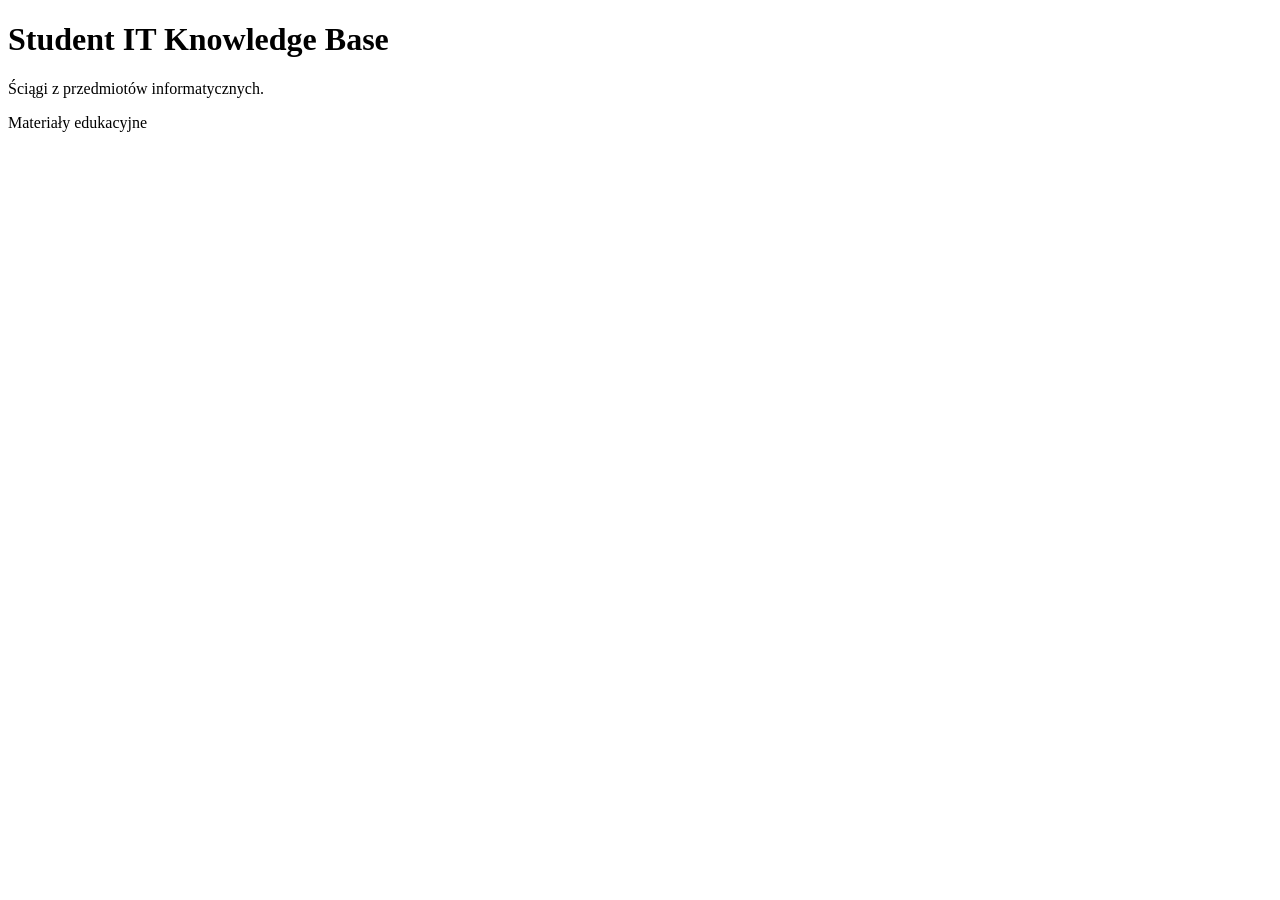
==== index.html @ a5196d95 "indexhtml" ====
<!doctype html>
<html lang="pl">
<head>
  <meta charset="utf-8">
  <meta name="viewport" content="width=device-width, initial-scale=1">
  <title>Student IT Knowledge Base</title>
  <link rel="stylesheet" href="styles.css">
</head>
<body>
  <header>
    <h1>Student IT Knowledge Base</h1>
  </header>
  <main>
    <p>Ściągi z przedmiotów informatycznych.</p>
  </main>
  <footer>
    <p>Materiały edukacyjne</p>
  </footer>
</body>
</html>
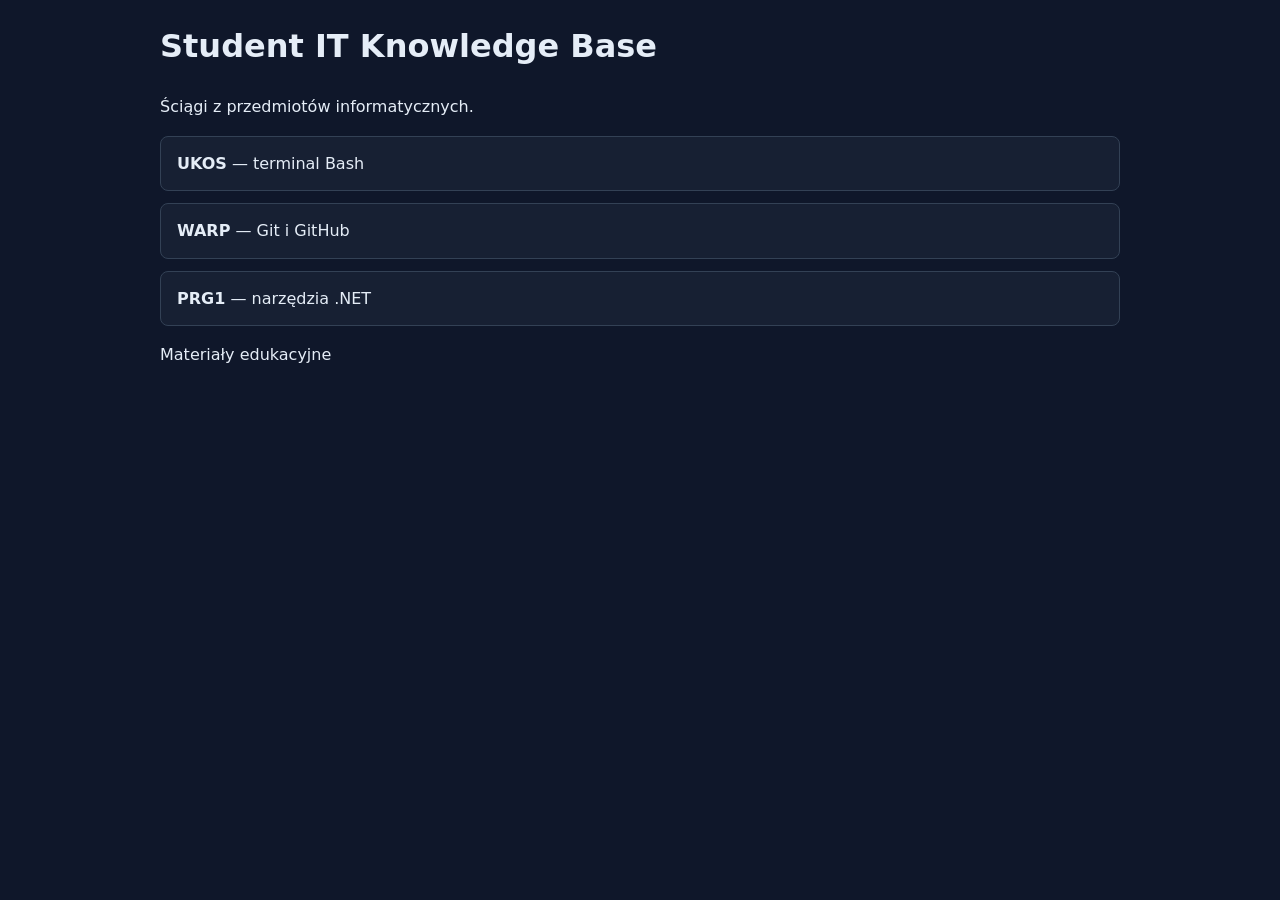
==== commit 3af13dc4: "dodalem podstawowe informacje na strone" ====
--- a/index.html
+++ b/index.html
@@ -12,6 +12,11 @@
   </header>
   <main>
     <p>Ściągi z przedmiotów informatycznych.</p>
+    <ul class="topic-list">
+  <li><strong>UKOS</strong> — terminal Bash</li>
+  <li><strong>WARP</strong> — Git i GitHub</li>
+  <li><strong>PRG1</strong> — narzędzia .NET</li>
+</ul>
   </main>
   <footer>
     <p>Materiały edukacyjne</p>
--- a/styles.css
+++ b/styles.css
@@ -0,0 +1,71 @@
+:root {
+  --page: #0f172a;
+  --surface: #172033;
+  --text: #e5edf7;
+  --muted: #a8b3c7;
+  --accent: #5eead4;
+  --line: #334155;
+}
+
+* { box-sizing: border-box; }
+
+body {
+  margin: 0;
+  color: var(--text);
+  background: var(--page);
+  font-family: system-ui, sans-serif;
+  line-height: 1.6;
+}
+
+header, main, footer {
+  width: min(100% - 32px, 960px);
+  margin-inline: auto;
+}
+
+a { color: var(--accent); }
+
+a:focus-visible {
+  outline: 3px solid var(--accent);
+  outline-offset: 3px;
+}
+.info-note {
+  padding: 16px;
+  border-left: 4px solid var(--accent);
+  border-radius: 0 8px 8px 0;
+  background: var(--surface);
+}
+.topic-list {
+  display: grid;
+  gap: 12px;
+  padding: 0;
+  list-style: none;
+}
+
+.topic-list li {
+  padding: 14px 16px;
+  border: 1px solid var(--line);
+  border-radius: 8px;
+  background: var(--surface);
+}
+.table-scroll { overflow-x: auto; }
+
+.command-table {
+  width: 100%;
+  border-collapse: collapse;
+  background: var(--surface);
+}
+
+.command-table caption {
+  margin-bottom: 8px;
+  text-align: left;
+  font-weight: 700;
+}
+
+.command-table th,
+.command-table td {
+  padding: 12px 16px;
+  border-bottom: 1px solid var(--line);
+  text-align: left;
+}
+
+.command-table th { color: var(--accent); }
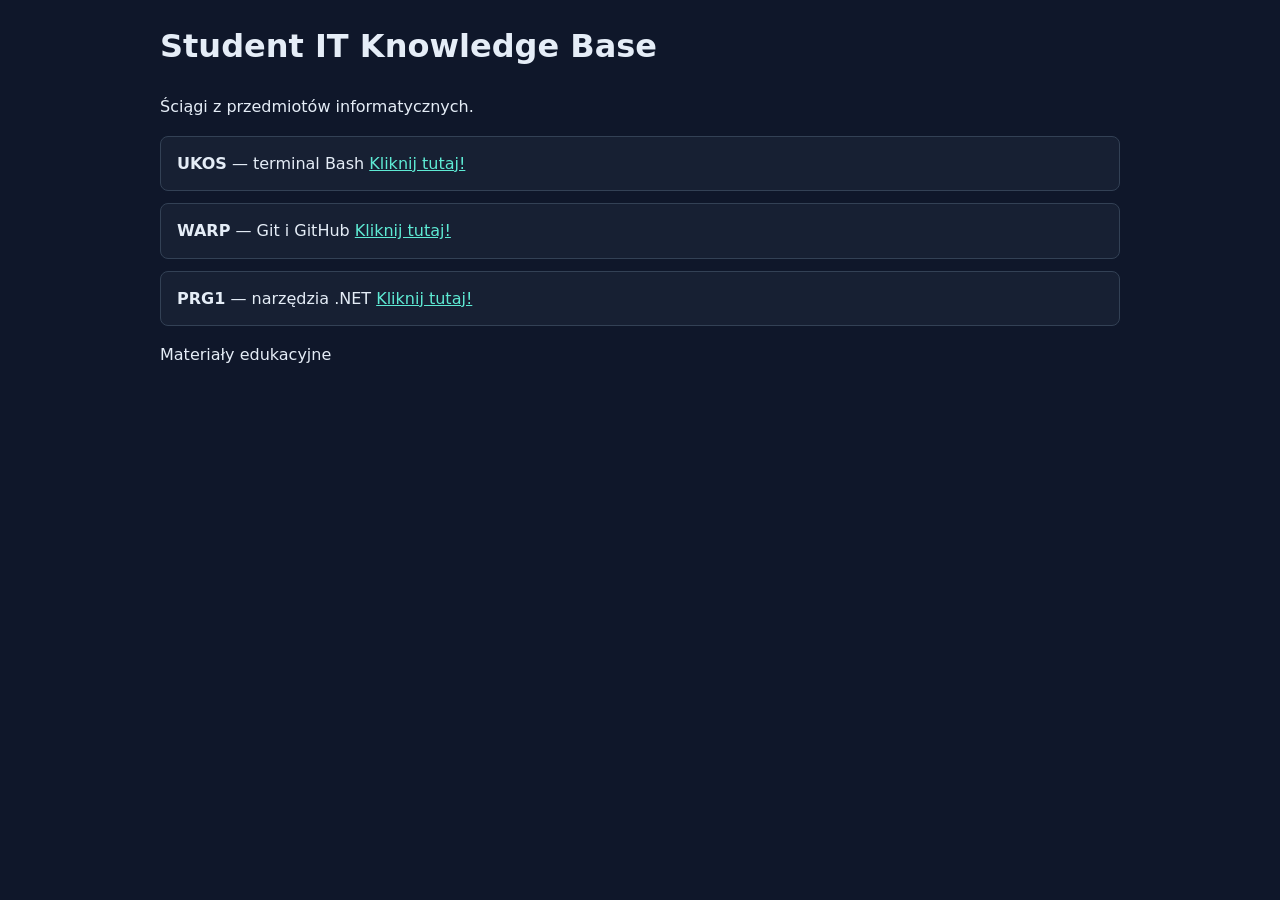
==== commit 9485c5e9: "Dodałem kilka sciag" ====
--- a/index.html
+++ b/index.html
@@ -13,9 +13,9 @@
   <main>
     <p>Ściągi z przedmiotów informatycznych.</p>
     <ul class="topic-list">
-  <li><strong>UKOS</strong> — terminal Bash</li>
-  <li><strong>WARP</strong> — Git i GitHub</li>
-  <li><strong>PRG1</strong> — narzędzia .NET</li>
+  <li><strong>UKOS</strong> — terminal Bash <a href="./pages/bash.html">Kliknij tutaj!</a></li>
+  <li><strong>WARP</strong> — Git i GitHub <a href="./pages/git.html">Kliknij tutaj!</a></li>
+  <li><strong>PRG1</strong> — narzędzia .NET <a href="./pages/dotnet-cli.html">Kliknij tutaj!</a></li>
 </ul>
   </main>
   <footer>
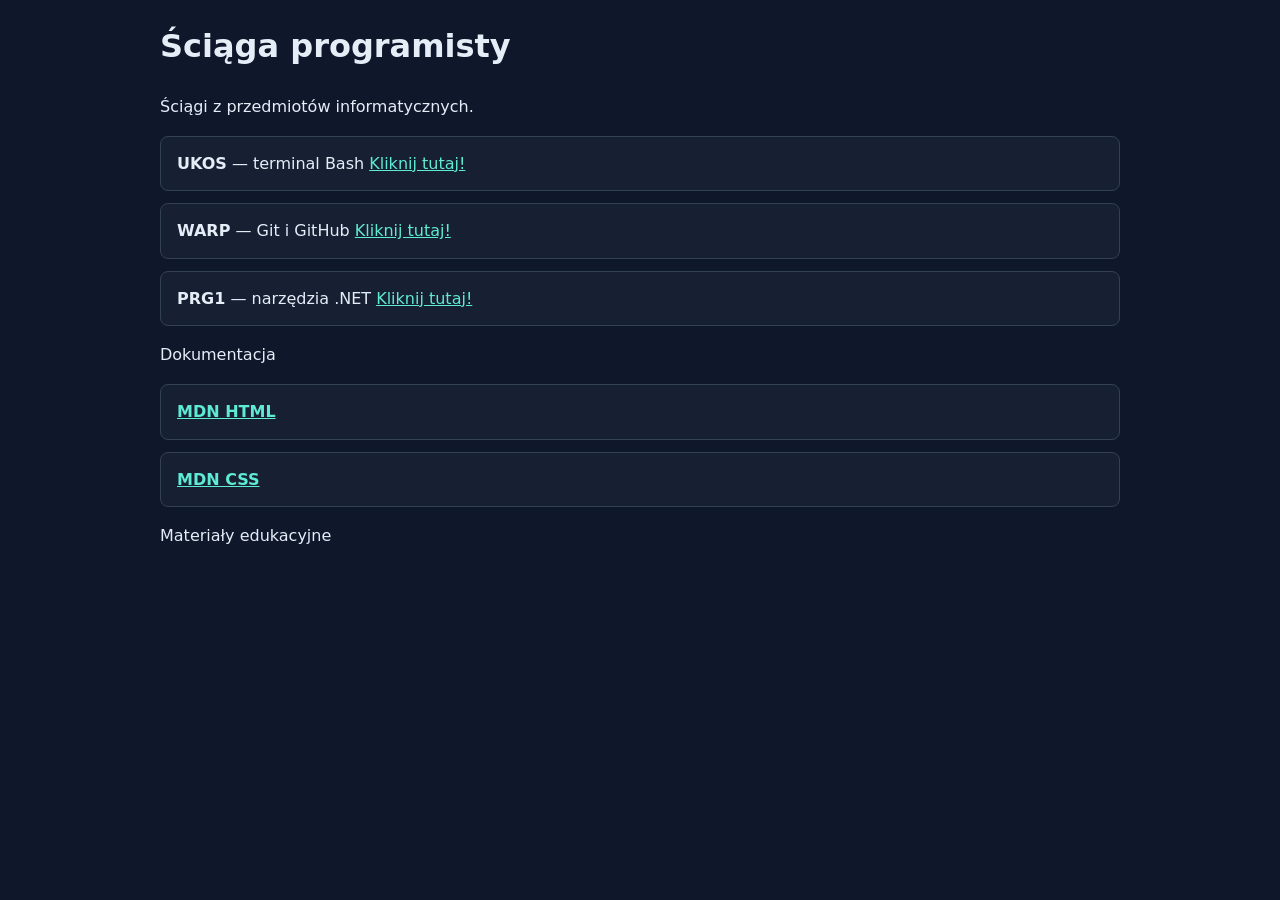
==== commit 65d790a7: "Dodalem zakladke mdn html/css" ====
--- a/index.html
+++ b/index.html
@@ -2,13 +2,14 @@
 <html lang="pl">
 <head>
   <meta charset="utf-8">
+  <meta lang="pl">
   <meta name="viewport" content="width=device-width, initial-scale=1">
-  <title>Student IT Knowledge Base</title>
+  <title>Ściąga programisty</title>
   <link rel="stylesheet" href="styles.css">
 </head>
 <body>
   <header>
-    <h1>Student IT Knowledge Base</h1>
+    <h1>Ściąga programisty</h1>
   </header>
   <main>
     <p>Ściągi z przedmiotów informatycznych.</p>
@@ -17,6 +18,11 @@
   <li><strong>WARP</strong> — Git i GitHub <a href="./pages/git.html">Kliknij tutaj!</a></li>
   <li><strong>PRG1</strong> — narzędzia .NET <a href="./pages/dotnet-cli.html">Kliknij tutaj!</a></li>
 </ul>
+<p>Dokumentacja</p>
+<ul class="topic-list">
+    <li><strong><a href="https://developer.mozilla.org/en-US/docs/Web/HTML">MDN HTML</a></strong></li>
+    <li><strong><a href="https://developer.mozilla.org/en-US/docs/Web/CSS">MDN CSS</a></strong></li>
+</ul>
   </main>
   <footer>
     <p>Materiały edukacyjne</p>
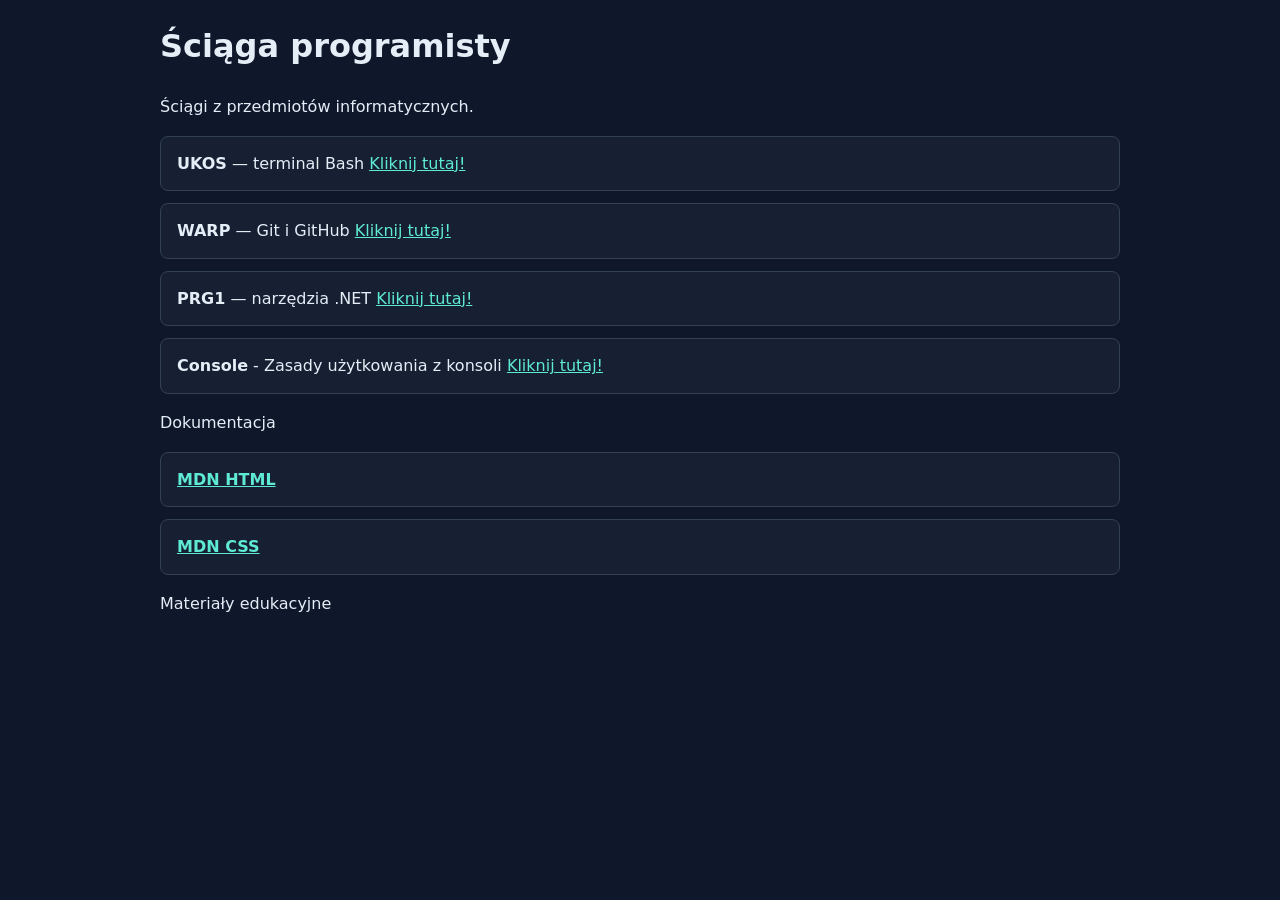
==== commit 72cebe99: "małe zmiany, dodałem zasady uzytkowania, oraz dodalem kilka podpowiedzi na dotnet cli" ====
--- a/index.html
+++ b/index.html
@@ -12,17 +12,20 @@
     <h1>Ściąga programisty</h1>
   </header>
   <main>
+    <nav>
     <p>Ściągi z przedmiotów informatycznych.</p>
     <ul class="topic-list">
   <li><strong>UKOS</strong> — terminal Bash <a href="./pages/bash.html">Kliknij tutaj!</a></li>
   <li><strong>WARP</strong> — Git i GitHub <a href="./pages/git.html">Kliknij tutaj!</a></li>
   <li><strong>PRG1</strong> — narzędzia .NET <a href="./pages/dotnet-cli.html">Kliknij tutaj!</a></li>
+  <li><strong>Console</strong> - Zasady użytkowania z konsoli <a href="./pages/rules.html">Kliknij tutaj!</a></li>
 </ul>
 <p>Dokumentacja</p>
 <ul class="topic-list">
     <li><strong><a href="https://developer.mozilla.org/en-US/docs/Web/HTML">MDN HTML</a></strong></li>
     <li><strong><a href="https://developer.mozilla.org/en-US/docs/Web/CSS">MDN CSS</a></strong></li>
 </ul>
+    </nav>
   </main>
   <footer>
     <p>Materiały edukacyjne</p>
